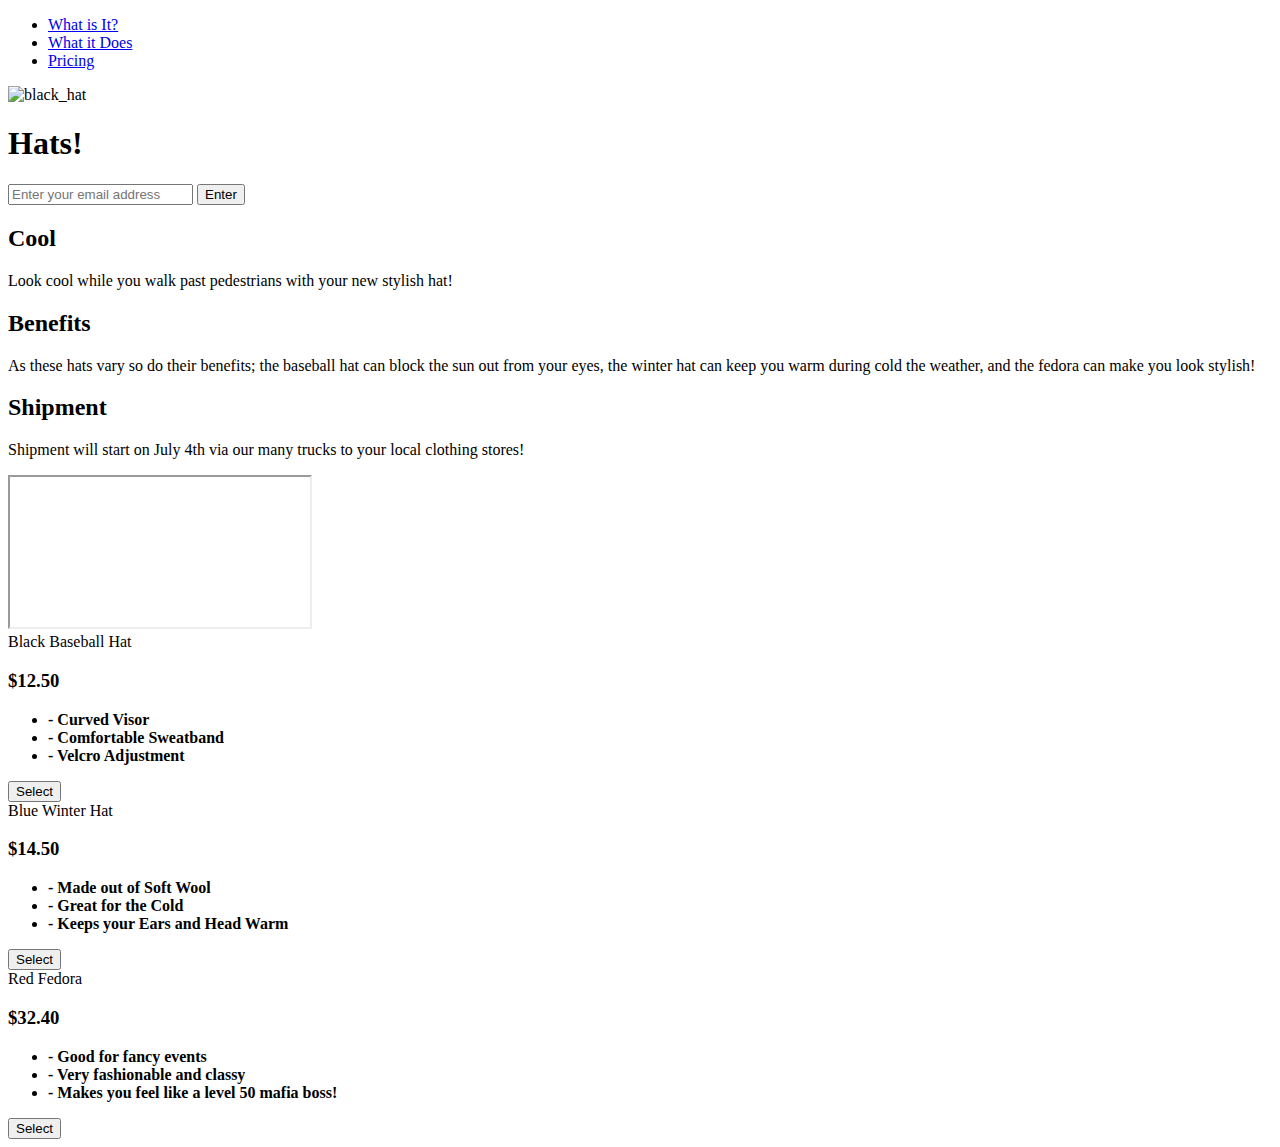
==== Product Landing Page/index.html @ 54715698 "create folder" ====
<!DOCTYPE html>
<html lang="en">
<head>
<link rel="stylesheet" href="styles.css">
<title>Hats!</title>
</head>
<body>
  <header id="header">
    <nav id="nav-bar"><ul>
    <li><a class="nav-link" href="#What-is-It?">What is It?</a></li>
  <li><a class="nav-link" href="#What-it-Does">What it Does</a></li>
  <li><a class="nav-link" href="#Pricing">Pricing</a></li>
</ul>
</nav>
<div class="logo">
      <img id="header-img" alt="black_hat" src="https://cdn3.iconfinder.com/data/icons/clothes-products/512/Hat_D-512.png"/>
    </div>
  </header>

  <section id="hero">

    <h1>Hats!</h1>

    <div class="container"></div>

    <form id="form" action="https://www.freecodecamp.com/email-submit">
      <input
        name="email"
        id="email"
        type="email"
        placeholder="Enter your email address"
        required
      />
      <input id="submit" type="submit" value="Enter" class="btn" />
      </form>
      </section>
      <div class="container">
    <section id="What-is-It?">
      <div class="grid">
        <div class="icon"><i class="fa fa-3x fa-fire"></i></div>
        <div class="desc">
          <h2>Cool</h2>
          <p> Look cool while you walk past pedestrians with your new stylish hat!</p>
          </div>
          </div>
          <div class="grid">
        <div class="icon"><i class="fa fa-3x fa-truck"></i></div>
        <div class="desc">
          <h2>Benefits</h2>
          <p>
           As these hats vary so do their benefits; the baseball hat can block the sun out from your eyes, the winter hat can keep you warm during cold the weather, and the fedora can make you look stylish! 
          </p>
        </div>
      </div>

      <div class="grid">
        <div class="icon">
          <i class="fa fa-3x fa-battery-full" aria-hidden="true"></i>
        </div>
        <div class="desc">
          <h2>Shipment</h2>
          <p>
            Shipment will start on July 4th via our many trucks to your local clothing stores!
          </p>
        </div>
      </div>
    </section>
    </div>


   <section id="What-it-Does">
           <iframe id="video"
      src="https://www.youtube.com/watch?v=_40IIWMkrn8" allowfullscreen></iframe>
    </section>
    <section id="Pricing">
<div class="product" id="Baseball">
        <div class="level">Black Baseball Hat</div>
        <h3>$12.50</h3>
        <ul>
        <li class="list1"> <b>- Curved Visor</b></li>
        <li class="list1"> <b>- Comfortable Sweatband</b></li>
        <li class="list1"> <b>- Velcro Adjustment</b></li>
        </ul>
        <button class="btn">Select</button>
      </div>
      <div class="product" id="Winter">
        <div class="level">Blue Winter Hat</div>
        <h3>$14.50</h3>
        <ul>
          <li class="list2"> <b>- Made out of Soft Wool</b></li>
          <li class="list2"> <b>- Great for the Cold</b></li>
          <li class="list2"> <b>- Keeps your Ears and Head Warm</b></li>
          </ul>
        <button class="btn">Select</button>
      </div>
      <div class="product" id="Fedora">
        <div class="level">Red Fedora</div>
        <h3>$32.40</h3>
        <ul>
          <li class="list3"> <b>- Good for fancy events</b> </li>
          <li class="list3"> <b>- Very fashionable and classy</b></li>
          <li class="list3"> <b>- Makes you feel like a level 50 mafia boss!</b></li>
          </ul>
        <button class="btn">Select</button>
      </div>
    </section>
      
</body>
</html>
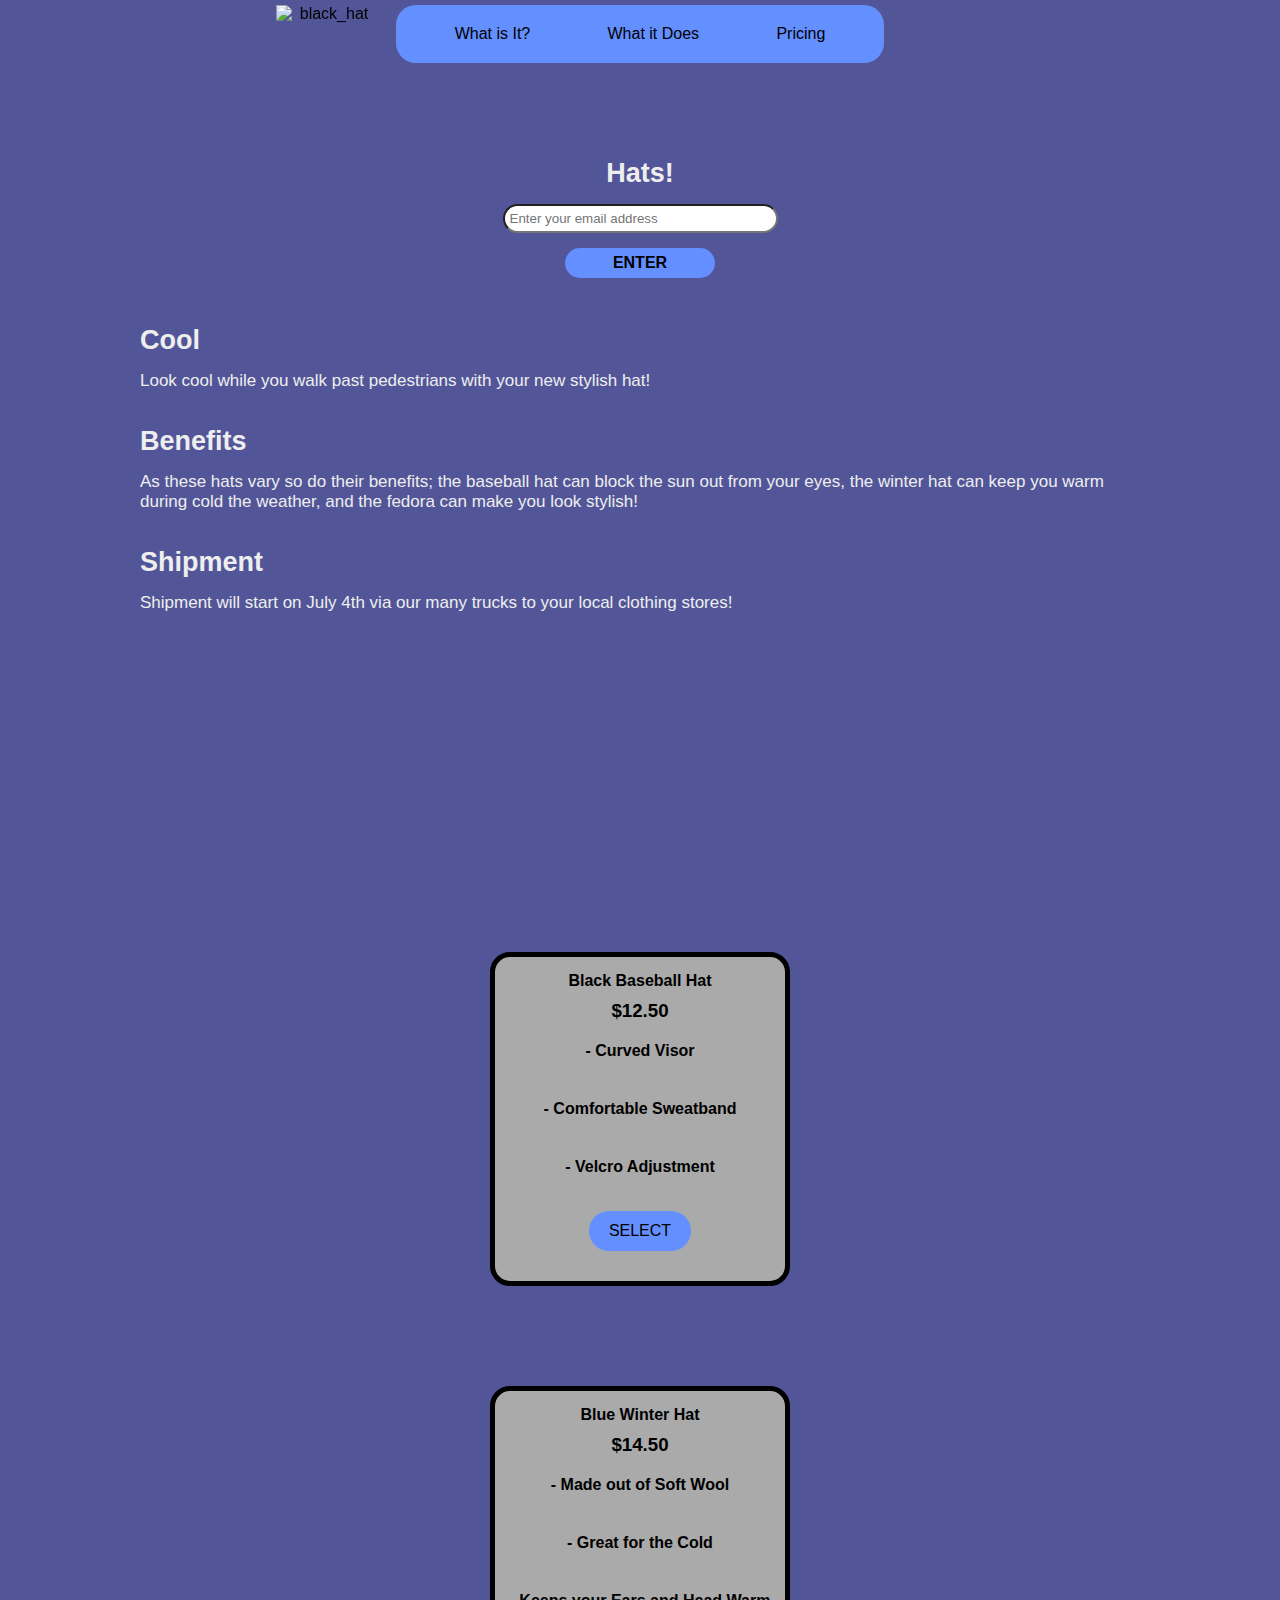
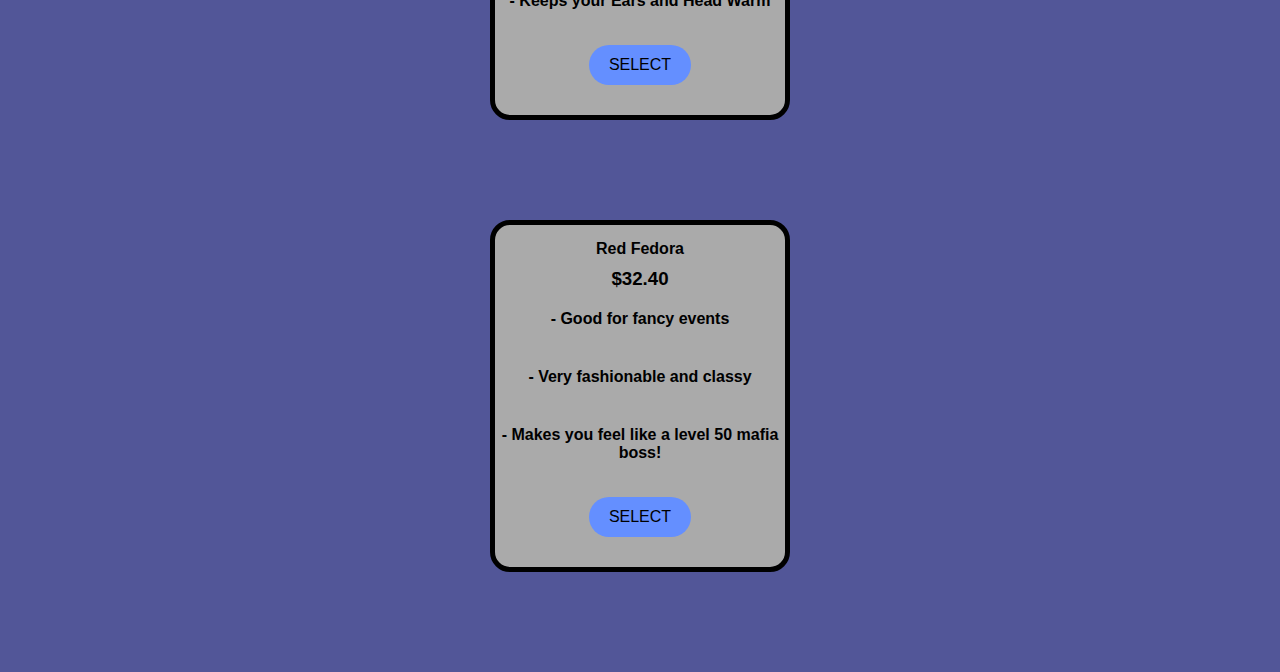
==== commit 75eeefb7: "Update index.html" ====
--- a/Product Landing Page/index.html
+++ b/Product Landing Page/index.html
@@ -69,8 +69,7 @@
 
 
    <section id="What-it-Does">
-           <iframe id="video"
-      src="https://www.youtube.com/watch?v=_40IIWMkrn8" allowfullscreen></iframe>
+         <iframe id="video" width="560" height="315" src="https://www.youtube.com/embed/_40IIWMkrn8" title="YouTube video player" frameborder="0" allow="accelerometer; autoplay; clipboard-write; encrypted-media; gyroscope; picture-in-picture; web-share" allowfullscreen></iframe>
     </section>
     <section id="Pricing">
 <div class="product" id="Baseball">
--- a/Product Landing Page/styles.css
+++ b/Product Landing Page/styles.css
@@ -0,0 +1,322 @@
+* {
+  margin: 0;
+  padding: 0;
+  box-sizing: border-box;
+}
+
+#header-img {height: 100px;
+width: 100px;}
+
+.logo {
+  position: fixed;}
+
+body {
+  background-color: #525698;
+  font-family: 'Lato', sans-serif;
+}
+
+.desc {padding-bottom: 20px;
+font-size: 25px;
+
+}
+
+h1, h2 {padding-bottom: 15px;
+font-size: 27px;
+color: #eee;
+}
+
+p {padding-bottom: 15px;
+font-size: 17px;
+color: #eee}
+
+h3 {padding-top: 10px;}
+
+
+li {
+  list-style: none;
+}
+
+a {
+  color: #000;
+  text-decoration: none;
+}
+
+a:hover {color: #648FFF}
+
+
+.container {
+  max-width: 1000px;
+  width: 100%;
+  margin: 0 auto; 
+}
+
+.btn {
+  padding: 0 20px;
+  height: 40px;
+  font-size: 1em;
+  font-weight: 900;
+  text-transform: uppercase;
+  border: 3px black;
+  border-radius: 24px;
+  background: transparent;
+   cursor: pointer;
+}
+
+.grid {
+  display: flex;
+
+}
+
+header {
+  min-height: 75px;
+  padding: 0px 20px;
+  display: flex;
+  justify-content: space-around;
+  background-color: #525698;
+  border-radius: 100px;
+  padding-top: 5px;
+}
+
+
+
+@media (max-width: 600px) {
+  header {
+    flex-wrap: wrap;
+  }
+}
+
+.logo {
+  width: 60vw;
+}
+
+@media (max-width: 650px) {
+  .logo {
+    margin-top: 15px;
+    width: 100%;
+    position: relative;
+  }
+}
+
+.logo > img {
+  width: 100%;
+  height: 100%;
+  max-width: 300px;
+  display: flex;
+  justify-content: center;
+  align-items: center;
+  text-align: center;
+  margin-left: 20px;
+}
+
+@media (max-width: 650px) {
+  .logo > img {
+    margin: 0 auto;
+  }
+}
+
+#nav-bar {
+  font-weight: 400;
+  padding: 20px;
+  background-color: #648FFF;
+  border-radius: 20px;
+  border-color: black;
+  text-align: center;
+  margin: auto;
+  position: fixed;
+}
+
+ nav:hover {
+  background-color: #eee;
+}
+
+@media (max-width: 650px) {
+  nav {
+    margin-top: 10px;
+    width: 100%;
+    display: flex;
+    flex-direction: column;
+    align-items: center;
+    text-align: center;
+    padding: 0 50px;
+  }
+  nav li {
+    padding-bottom: 5px;
+  } 
+}
+
+nav > ul {
+  width: 35vw;
+  display: flex;
+  flex-direction: row;
+  justify-content: space-around;
+}
+
+@media (max-width: 650px) {
+  nav > ul {
+    flex-direction: column;
+  }
+}
+
+#hero {
+  display: flex;
+  flex-direction: column;
+  align-items: center;
+  justify-content: center;
+  text-align: center;
+  height: 200px;
+  margin-top: 50px;
+}
+
+#hero > h2 {
+  margin-bottom: 20px;
+  word-wrap: break-word;
+}
+
+#hero input[type='email'] {
+  max-width: 275px;
+  width: 100%;
+  padding: 5px;
+}
+
+#hero input[type='submit'] {
+  max-width: 150px;
+  width: 100%;
+  height: 30px;
+  margin: 15px 0;
+  border: 0;
+  background-color: #648FFF;
+}
+
+#hero input[type='submit']:hover {
+  background-color: black;
+  transition: color 1s;
+  color: darkorange;
+}
+
+@media (max-width: 650px) {
+  #hero {
+    margin-top: 120px;
+  }
+}
+
+#features {
+  margin-top: 30px;
+}
+
+#features .icon {
+  display: flex;
+  align-items: center;
+  justify-content: center;
+  height: 125px;
+  width: 20vw;
+  color: darkorange;
+}
+
+
+@media (max-width: 550px) {
+  #features .desc {
+    width: 100%;
+    text-align: center;
+    padding: 0;
+    height: 150px;
+  }
+}
+
+@media (max-width: 650px) {
+  #features {
+    margin-top: 0;
+  }
+}
+
+#What-it-does {
+  margin-top: 50px;
+  display: flex;
+  justify-content: center;
+}
+
+#What-it-does > #video {
+  max-width: 560px;
+  width: 100%;
+}
+
+#pricing {
+  margin-top: 60px;
+  display: flex;
+  flex-direction: column;
+  justify-content: center;
+}
+
+.product {
+  display: flex;
+  flex-direction: column;
+  align-items: center;
+  text-align: center;
+  Width: 1000px;
+  margin: 10px;
+  border: 5px solid #000;
+  border-radius: 3px;
+}
+
+.product {
+  background-color: #aaa;
+  color: black;
+  padding: 15px 0;
+  width: 100%;
+  font-weight: 700;
+  border-radius: 20px;
+}
+
+ .product > h2 {
+  margin-top: 15px;
+}
+
+.product > ol {
+  margin: 15px 0;
+}
+
+.product > ol > li {
+  padding: 5px 0;
+}
+
+.product > button {
+  border: 0;
+  margin: 15px 0;
+  background-color: #648FFF;
+  font-weight: 400;
+}
+
+.product > button:hover {
+  background-color: black;
+  transition: color 1s;
+  color: yellow;
+}
+
+  #pricing {
+    flex-direction: column;
+  }
+
+  .product {
+    max-width: 300px;
+    width: 100%;
+    margin: auto;
+    margin-bottom: 100px;
+  }
+
+
+
+#email {border-radius: 50px;}
+
+.list1 {padding-bottom: 20px;
+padding-top: 20px;}
+
+.list2 {padding-bottom: 20px;
+padding-top: 20px;}
+
+.list3 {padding-bottom: 20px;
+padding-top: 20px;}
+
+#video {height: 300px;
+border: 0;
+padding-left: 386px;
+width: 38%;
+margin-right: auto;}
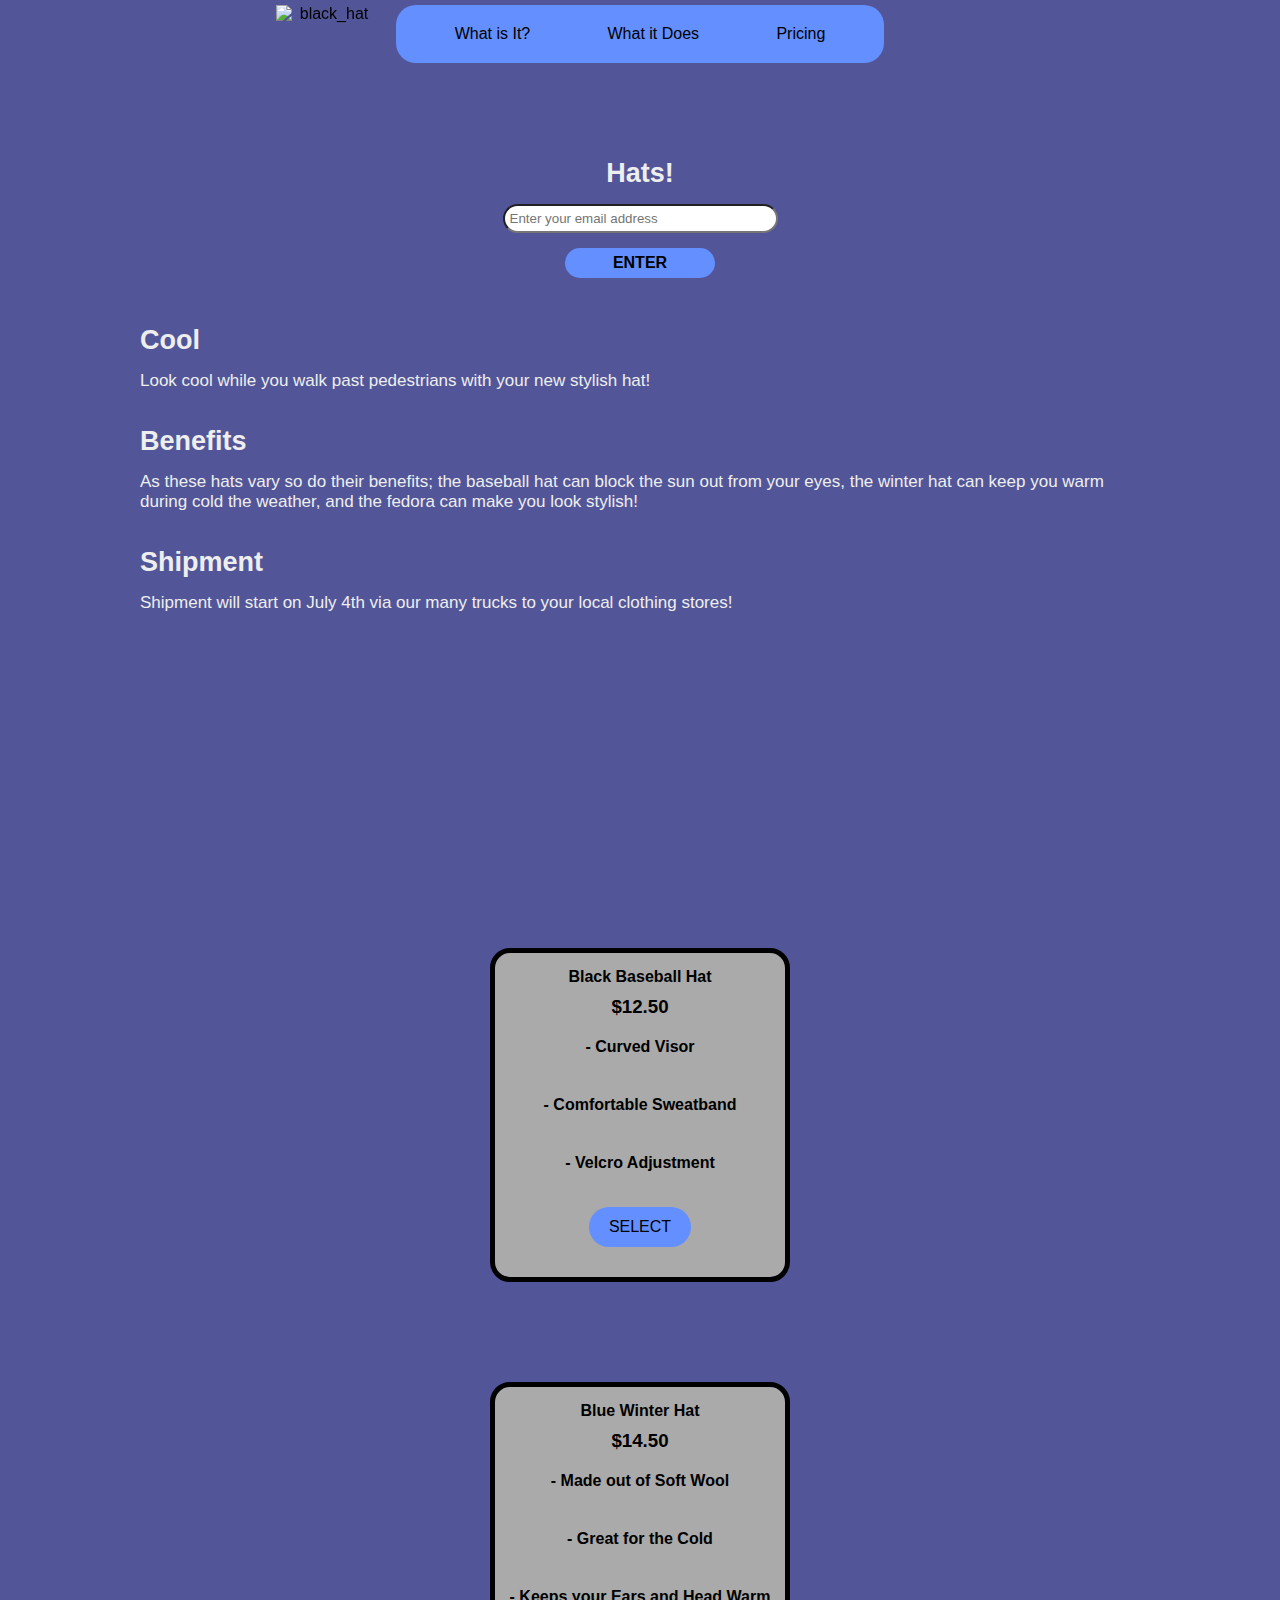
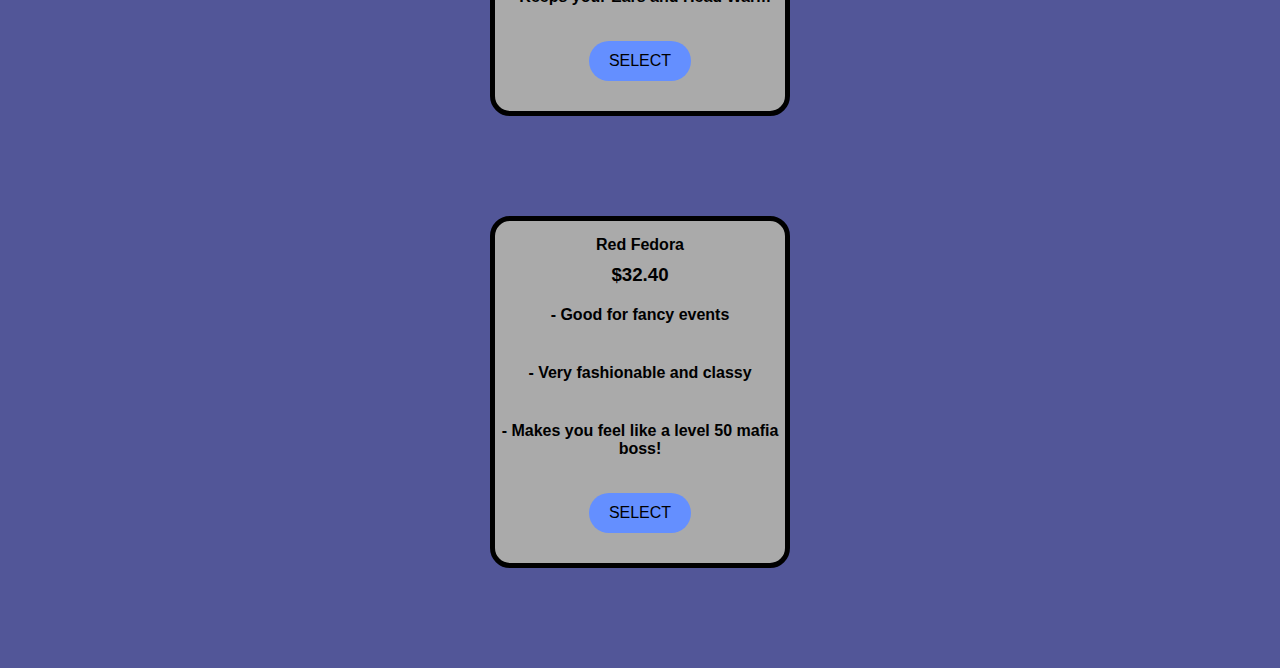
==== commit 5a34097b: "Update index.html" ====
--- a/Product Landing Page/index.html
+++ b/Product Landing Page/index.html
@@ -69,7 +69,7 @@
 
 
    <section id="What-it-Does">
-         <iframe id="video" width="560" height="315" src="https://www.youtube.com/embed/_40IIWMkrn8" title="YouTube video player" frameborder="0" allow="accelerometer; autoplay; clipboard-write; encrypted-media; gyroscope; picture-in-picture; web-share" allowfullscreen></iframe>
+         <iframe id="video" width="560" height="315" src="https://www.youtube.com/embed/_40IIWMkrn8" title="YouTube video player" allow="accelerometer; autoplay; clipboard-write; encrypted-media; gyroscope; picture-in-picture; web-share" allowfullscreen></iframe>
     </section>
     <section id="Pricing">
 <div class="product" id="Baseball">
--- a/Product Landing Page/styles.css
+++ b/Product Landing Page/styles.css
@@ -317,6 +317,6 @@
 
 #video {height: 300px;
 border: 0;
-padding-left: 386px;
-width: 38%;
-margin-right: auto;}
+  display: block;
+  margin: auto; 
+width: 25%;}
